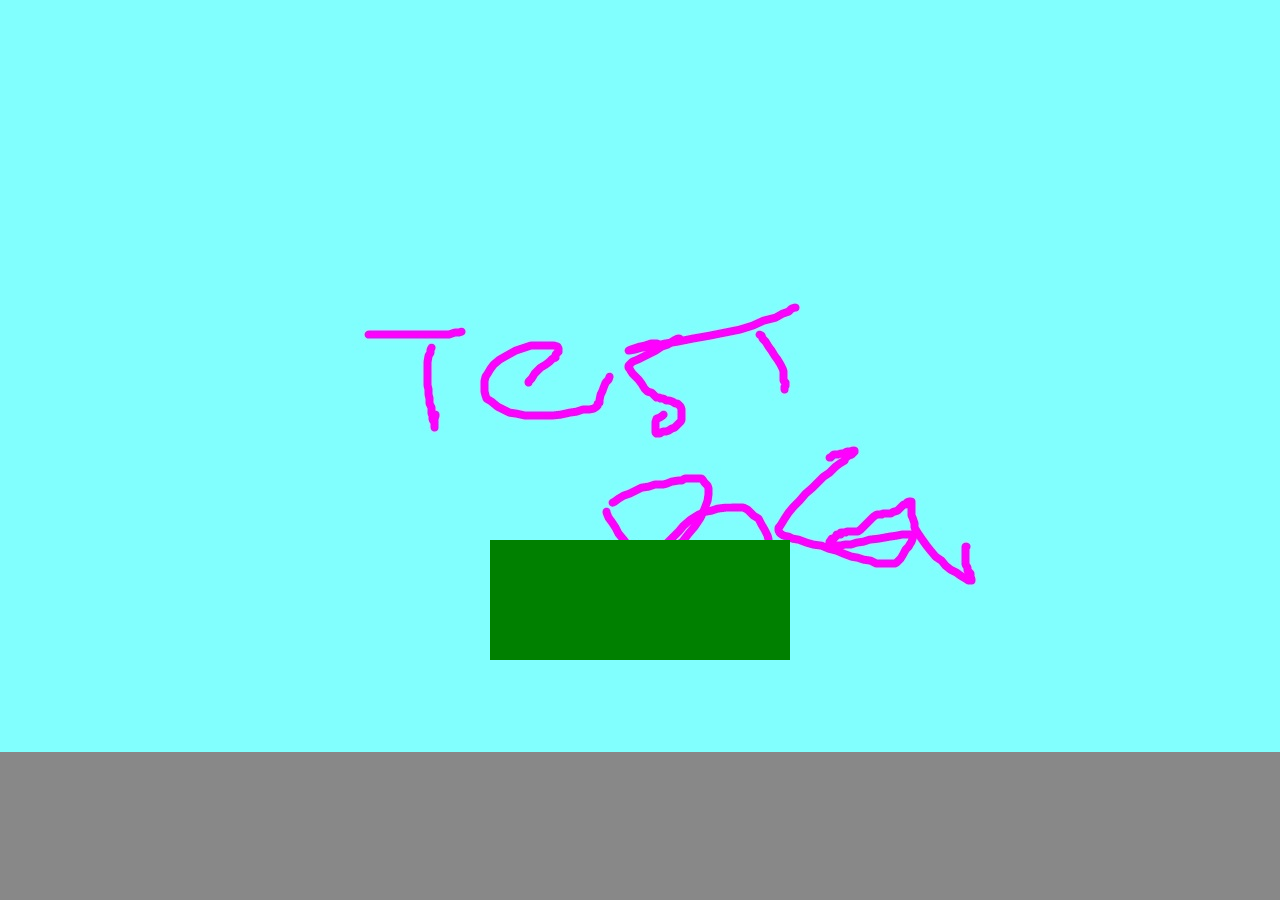
==== game/www/index.html @ 75aea96d "Add development option to set starting page." ====
<html>
    <head>
        <meta charset="utf-8" />
        <meta name="viewport" id='viewport' content='user-scalable=no, initial-scale=1, width=device-width'/>
        <link rel="stylesheet" type="text/css" href="css/style.css" />
        <title>The Little Prince</title>
    </head>
    <body>
        <div id="game-stage" class="maxsize">
            <img id="page-texture" src="assets/images/texture-even.png"/>
        </div>
        <!-- TODO remove these controls and implement it using canvas -->
        <nav id="page-nav" class="maxsize">
            <div id="btn-prev" class="btn">Previous Page</div>
            <div id="btn-next" class="btn">Next Page</div>
        </nav>

        <script type="text/javascript" src="phonegap.js"></script>

        <!-- libraries -->
        <script type="text/javascript" src="js/lib/jquery-2.0.3.js"></script>
        <script type="text/javascript" src="js/lib/kinetic-v4.7.4.js"></script>
        <script type="text/javascript" src="js/lib/howler.js"></script>

        <!-- story framework -->
        <script type="text/javascript" src="js/util.js"></script>
        <script type="text/javascript" src="js/story.js"></script>
        <script type="text/javascript" src="js/page.js"></script>
        <script type="text/javascript" src="js/core.js"></script>

        <!-- story pages -->
        <script type="text/javascript" src="js/pages/menu-00.js"></script>
        <script type="text/javascript" src="js/pages/menu-01.js"></script>
        <script type="text/javascript" src="js/pages/earthIntro-00.js"></script>
        <script type="text/javascript" src="js/pages/earthIntro-01.js"></script>
        <script type="text/javascript" src="js/pages/earthIntro-02.js"></script>
        <script type="text/javascript" src="js/pages/earthIntro-03.js"></script>
        <script type="text/javascript" src="js/pages/earthIntro-04.js"></script>
        <script type="text/javascript" src="js/pages/earthIntro-05.js"></script>
        <script type="text/javascript" src="js/pages/earthIntro-06.js"></script>
        <script type="text/javascript" src="js/pages/earthIntro-07.js"></script>
        <script type="text/javascript" src="js/pages/earthIntro-08.js"></script>
        <script type="text/javascript" src="js/pages/asteroids.b612-00.js"></script>
        <script type="text/javascript" src="js/pages/asteroids.b612-01.js"></script>
        <script type="text/javascript" src="js/pages/asteroids.b612-02.js"></script>
        <script type="text/javascript" src="js/pages/asteroids.b325-00.js"></script>
        <script type="text/javascript" src="js/pages/asteroids.b325-01.js"></script>
        <script type="text/javascript" src="js/pages/asteroids.b326-00.js"></script>
        <script type="text/javascript" src="js/pages/asteroids.b327-00.js"></script>
        <script type="text/javascript" src="js/pages/asteroids.b328-00.js"></script>
        <script type="text/javascript" src="js/pages/asteroids.b328-01.js"></script>
        <script type="text/javascript" src="js/pages/asteroids.b329-00.js"></script>
        <script type="text/javascript" src="js/pages/asteroids.b329-01.js"></script>
        <script type="text/javascript" src="js/pages/asteroids.b330-00.js"></script>
        <script type="text/javascript" src="js/pages/asteroids.b330-01.js"></script>
        <script type="text/javascript" src="js/pages/earthEnding-00.js"></script>
        <script type="text/javascript" src="js/pages/earthEnding-01.js"></script>
        <script type="text/javascript" src="js/pages/earthEnding-02.js"></script>
        <script type="text/javascript" src="js/pages/earthEnding-03.js"></script>
        <script type="text/javascript" src="js/pages/earthEnding-04.js"></script>
        <script type="text/javascript" src="js/pages/earthEnding-05.js"></script>
        <script type="text/javascript" src="js/pages/earthEnding-06.js"></script>
        <script type="text/javascript" src="js/pages/earthEnding-07.js"></script>
        <script type="text/javascript" src="js/pages/earthEnding-08.js"></script>
        <script type="text/javascript" src="js/pages/earthEnding-09.js"></script>

        <script type="text/javascript">
            //DEVELOPMENT ONLY
            // Set this value to a page ID to start the game at this page
            // useful when developing challenges or laying out a page.
            // page ID are like "earthIntro4" where the 4 indicates the fifth page (zero-index)
            // others are like "earthEnding0", "asteroids.b6120", "menu0", etc
            // If you set an ID that doesn't exist the story will start at the main menu
            var startAtPageId = "";

            storybook.startStory();
        </script>
    </body>
</html>
---- game/www/css/style.css ----
@font-face {
    font-family: 'lp_TitleFont';
    src: url('assets/font/RetroElectro.ttf');
}

@font-face {
    font-family: 'lp_BodyFont';
    src: url('assets/font/NoBulliesAllowed.ttf');
}

* {
    -webkit-tap-highlight-color: rgba(0,0,0,0); /* make transparent link selection, adjust last value opacity 0 to 1.0 */
}

body {
    overflow:hidden;
    -webkit-touch-callout: none;                /* prevent callout to copy image, etc when tap to hold */
    -webkit-text-size-adjust: none;             /* prevent webkit from resizing text to fit */
    -webkit-user-select: none;                  /* prevent copy paste, to allow, change 'none' to 'text' */
    margin:0;
    padding:0;
    overflow:scroll;
    background:#888;
}

.hidden{
    display:none;
}

.maxsize{
    width:1280px;
    height:752px;
    overflow:hidden;
}

#game-stage, #page-nav, #page-texture{
    position:absolute;
    top:0;
    left:0;
}

#page-nav{
    pointer-events:none;
}

#game-stage{
    background:beige;
}

.btn{
    position:absolute;
    pointer-events:auto;
    /*TODO - Replace with actual button styles*/
    bottom:30px;
    padding:20px;
    background:#fff;
}

#btn-prev{
    left:30px;
}

#btn-next{
    right:30px;
}
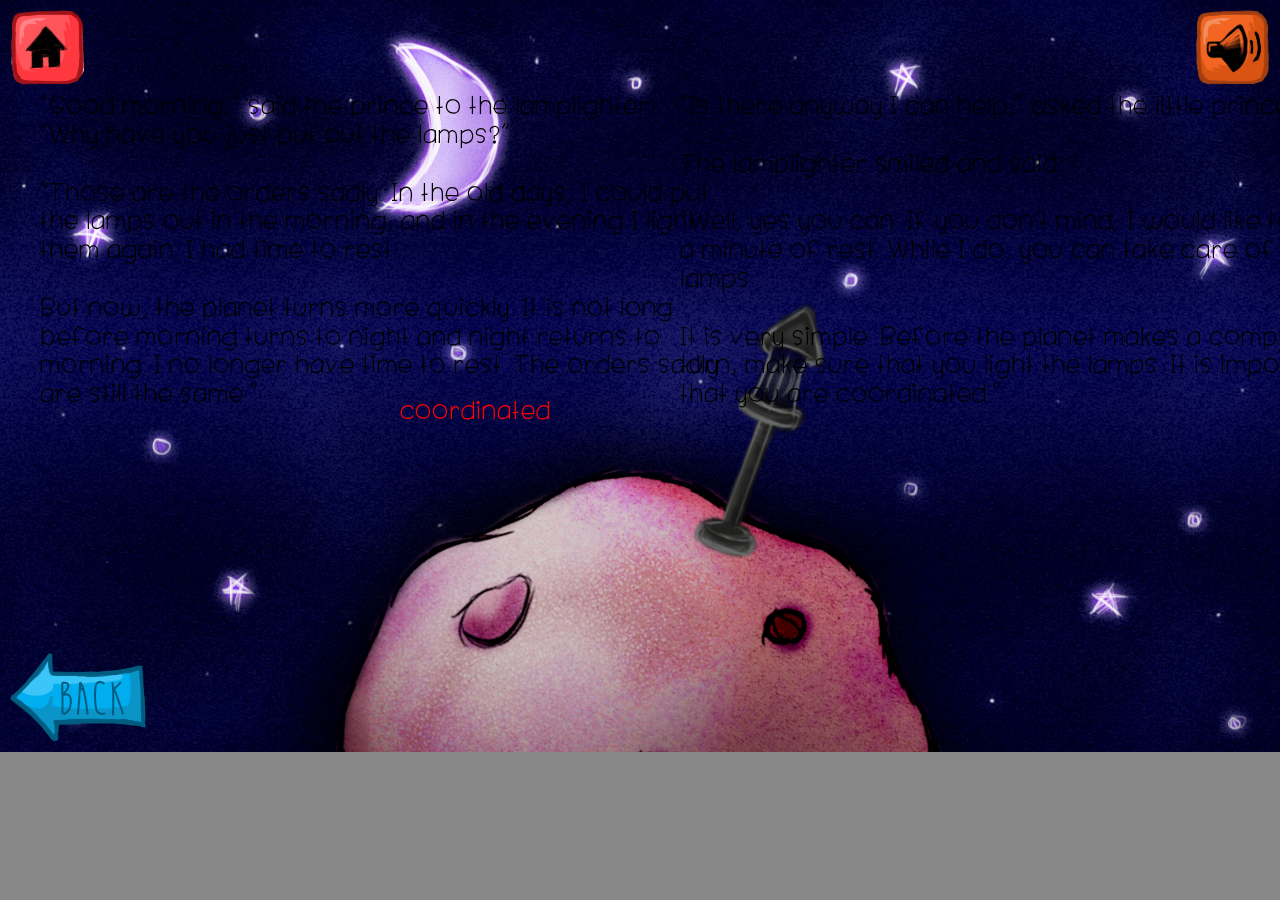
==== commit 86812833: "Challenge 5: - functionality completed (for only one lamp)" ====
--- a/game/www/index.html
+++ b/game/www/index.html
@@ -6,13 +6,13 @@
         <title>The Little Prince</title>
     </head>
     <body>
-        <div id="game-stage" class="maxsize">
-            <img id="page-texture" src="assets/images/texture-even.png"/>
-        </div>
+        <div id="game-stage" class="maxsize"></div>
         <!-- TODO remove these controls and implement it using canvas -->
         <nav id="page-nav" class="maxsize">
-            <div id="btn-prev" class="btn">Previous Page</div>
-            <div id="btn-next" class="btn">Next Page</div>
+            <div id="btn-home" class="btn btn-sm"></div>
+            <div id="btn-audio" class="btn btn-sm"></div>
+            <div id="btn-prev" class="btn"></div>
+            <div id="btn-next" class="btn"></div>
         </nav>
 
         <script type="text/javascript" src="phonegap.js"></script>
@@ -71,7 +71,7 @@
             // page ID are like "earthIntro4" where the 4 indicates the fifth page (zero-index)
             // others are like "earthEnding0", "asteroids.b6120", "menu0", etc
             // If you set an ID that doesn't exist the story will start at the main menu
-            var startAtPageId = "";
+            var startAtPageId = "asteroids.b3291";
 
             storybook.startStory();
         </script>
--- a/game/www/css/style.css
+++ b/game/www/css/style.css
@@ -1,11 +1,11 @@
 @font-face {
     font-family: 'lp_TitleFont';
-    src: url('assets/font/RetroElectro.ttf');
+    src: url('../assets/font/RetroElectro.ttf');
 }
 
 @font-face {
     font-family: 'lp_BodyFont';
-    src: url('assets/font/NoBulliesAllowed.ttf');
+    src: url('../assets/font/NoBulliesAllowed.ttf');
 }
 
 * {
@@ -33,7 +33,7 @@
     overflow:hidden;
 }
 
-#game-stage, #page-nav, #page-texture{
+#game-stage, #page-nav{
     position:absolute;
     top:0;
     left:0;
@@ -51,15 +51,34 @@
     position:absolute;
     pointer-events:auto;
     /*TODO - Replace with actual button styles*/
-    bottom:30px;
-    padding:20px;
-    background:#fff;
+    bottom:10px;
+    width:136px;
+    height:90px;
+}
+
+.btn.btn-sm{
+    bottom:auto;
+    top:10px;
+    width:75px;
+    height:75px;
 }
 
 #btn-prev{
-    left:30px;
+    left:10px;
+    background:url("../assets/images/ui/page_global/button_nextPage.png");
 }
 
 #btn-next{
-    right:30px;
+    right:10px;
+    background:url("../assets/images/ui/page_global/button_prevPage.png");
 }
+
+#btn-home{
+    left:10px;
+    background:url("../assets/images/ui/page_global/button_home.png");
+}
+
+#btn-audio{
+    right:10px;
+    background:url("../assets/images/ui/page_global/button_audio.png");
+}
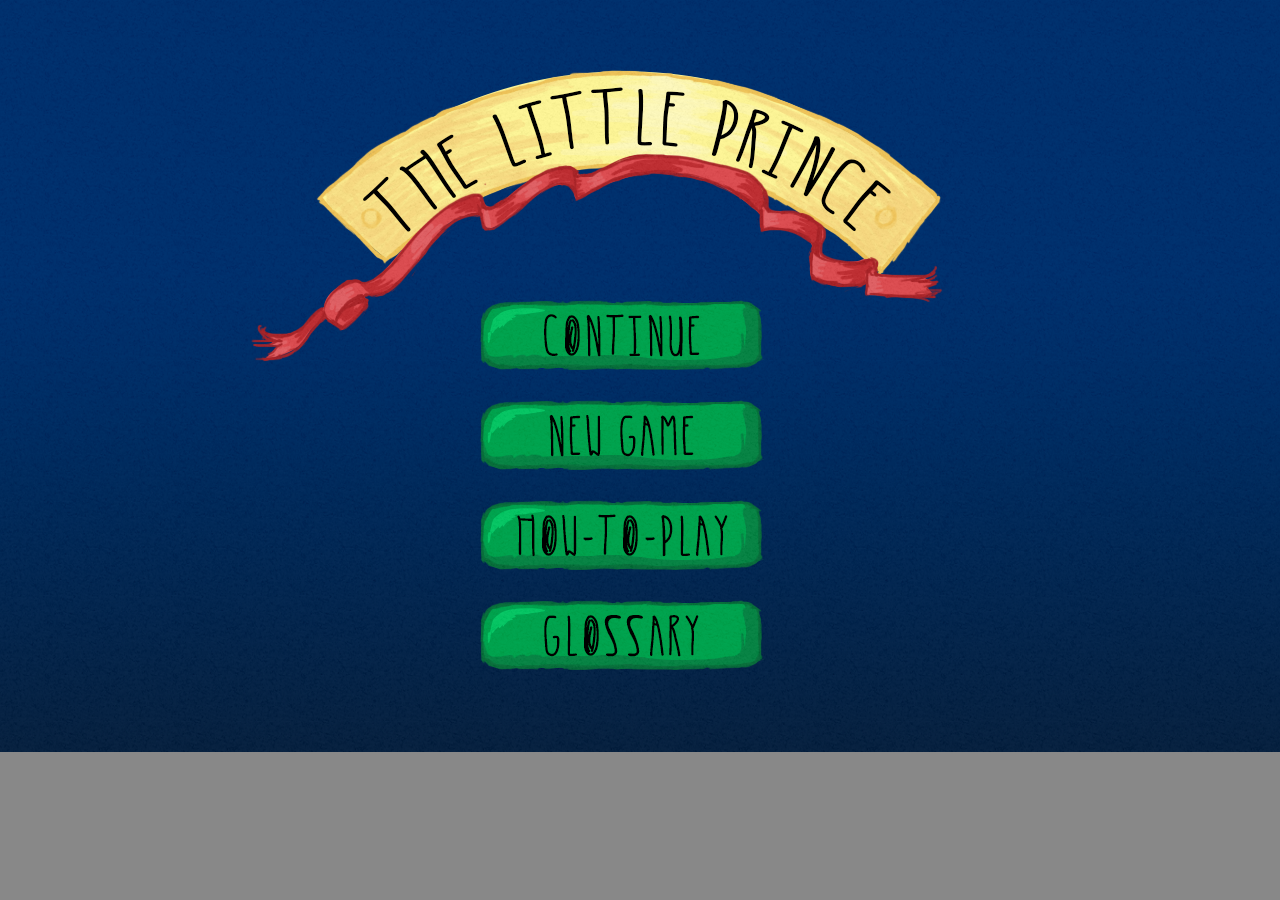
==== commit 78b548a7: "Unset start page, fix restarting maze, cleanup lamplighter." ====
--- a/game/www/index.html
+++ b/game/www/index.html
@@ -71,7 +71,7 @@
             // page ID are like "earthIntro4" where the 4 indicates the fifth page (zero-index)
             // others are like "earthEnding0", "asteroids.b6120", "menu0", etc
             // If you set an ID that doesn't exist the story will start at the main menu
-            var startAtPageId = "asteroids.b3291";
+            var startAtPageId = "";
 
             storybook.startStory();
         </script>
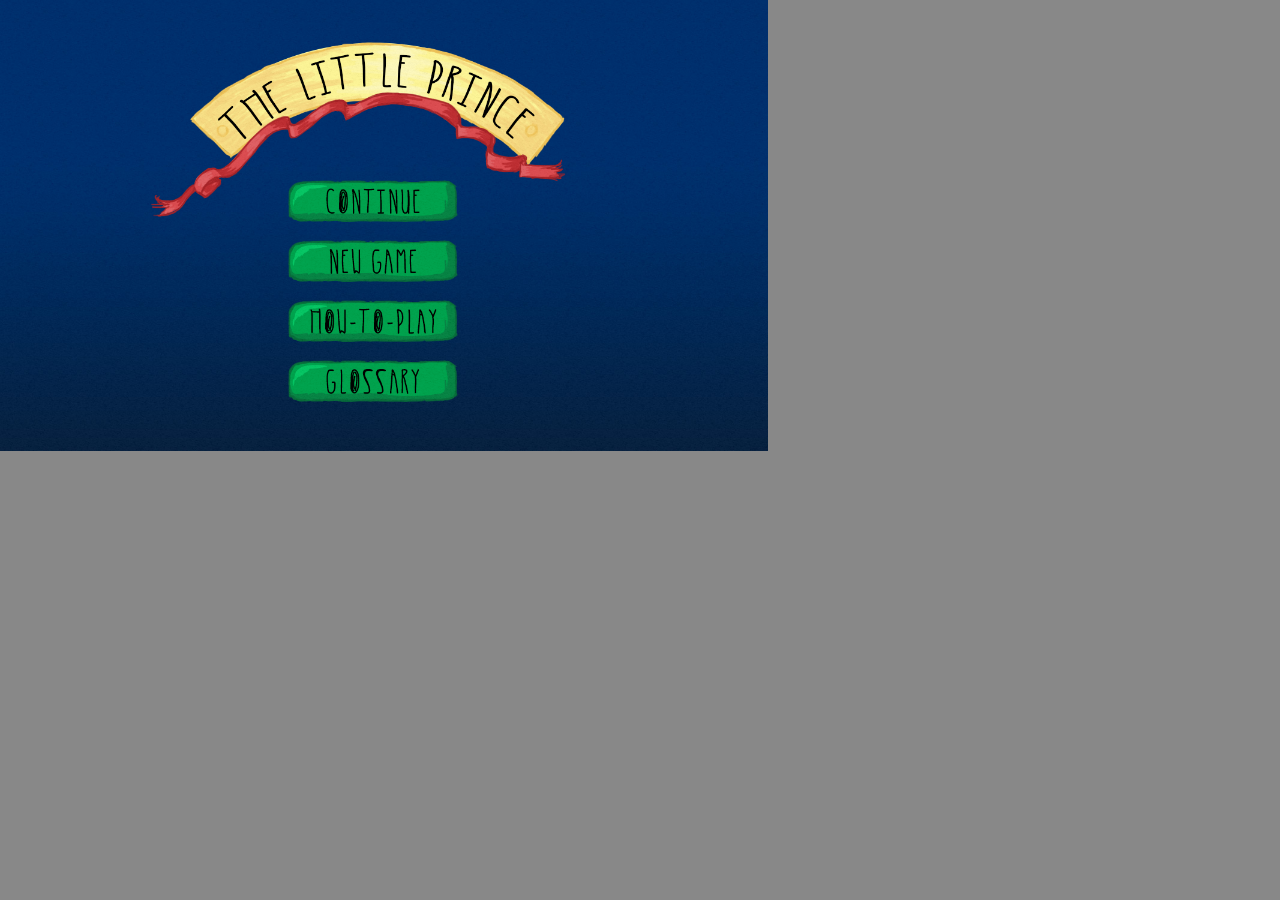
==== commit ac565ac3: "Move buttons onto canvas, enable stage scaling." ====
--- a/game/www/index.html
+++ b/game/www/index.html
@@ -7,13 +7,6 @@
     </head>
     <body>
         <div id="game-stage" class="maxsize"></div>
-        <!-- TODO remove these controls and implement it using canvas -->
-        <nav id="page-nav" class="maxsize">
-            <div id="btn-home" class="btn btn-sm"></div>
-            <div id="btn-audio" class="btn btn-sm"></div>
-            <div id="btn-prev" class="btn"></div>
-            <div id="btn-next" class="btn"></div>
-        </nav>
 
         <script type="text/javascript" src="phonegap.js"></script>
 
--- a/game/www/css/style.css
+++ b/game/www/css/style.css
@@ -19,7 +19,6 @@
     -webkit-user-select: none;                  /* prevent copy paste, to allow, change 'none' to 'text' */
     margin:0;
     padding:0;
-    overflow:scroll;
     background:#888;
 }
 
@@ -33,52 +32,12 @@
     overflow:hidden;
 }
 
-#game-stage, #page-nav{
+#game-stage{
     position:absolute;
     top:0;
     left:0;
 }
 
-#page-nav{
-    pointer-events:none;
+#game-stage{
+    background:black;
 }
-
-#game-stage{
-    background:beige;
-}
-
-.btn{
-    position:absolute;
-    pointer-events:auto;
-    /*TODO - Replace with actual button styles*/
-    bottom:10px;
-    width:136px;
-    height:90px;
-}
-
-.btn.btn-sm{
-    bottom:auto;
-    top:10px;
-    width:75px;
-    height:75px;
-}
-
-#btn-prev{
-    left:10px;
-    background:url("../assets/images/ui/page_global/button_nextPage.png");
-}
-
-#btn-next{
-    right:10px;
-    background:url("../assets/images/ui/page_global/button_prevPage.png");
-}
-
-#btn-home{
-    left:10px;
-    background:url("../assets/images/ui/page_global/button_home.png");
-}
-
-#btn-audio{
-    right:10px;
-    background:url("../assets/images/ui/page_global/button_audio.png");
-}
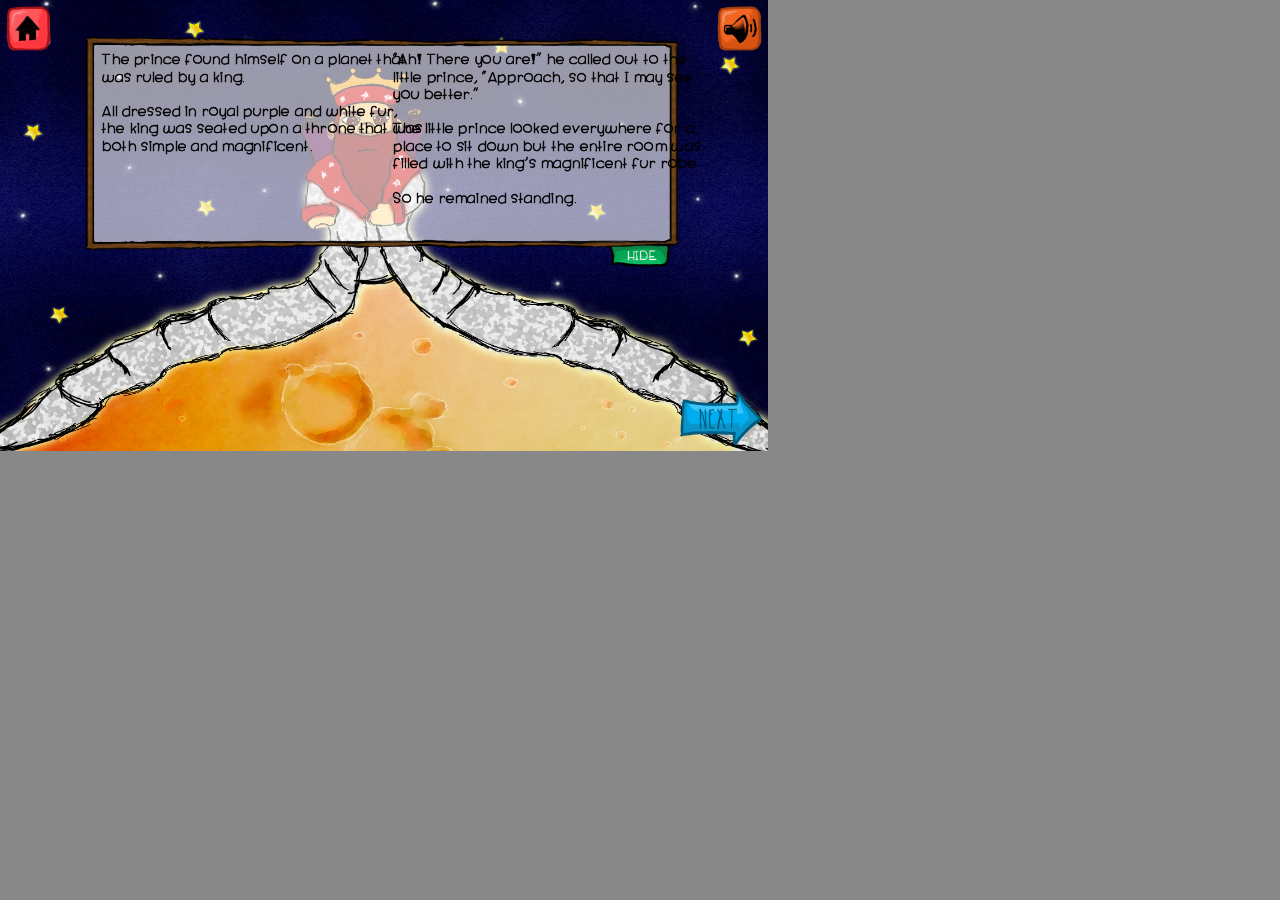
==== commit b8305479: "Fixes from mobile testing and android build." ====
--- a/game/www/index.html
+++ b/game/www/index.html
@@ -64,7 +64,7 @@
             // page ID are like "earthIntro4" where the 4 indicates the fifth page (zero-index)
             // others are like "earthEnding0", "asteroids.b6120", "menu0", etc
             // If you set an ID that doesn't exist the story will start at the main menu
-            var startAtPageId = "";
+            var startAtPageId = "asteroids.b3250";
 
             storybook.startStory();
         </script>
--- a/game/www/css/style.css
+++ b/game/www/css/style.css
@@ -20,6 +20,10 @@
     margin:0;
     padding:0;
     background:#888;
+    scroll:hidden;
+    position:fixed;
+    width:100%;
+    height:100%;
 }
 
 .hidden{
@@ -27,8 +31,8 @@
 }
 
 .maxsize{
-    width:1280px;
-    height:752px;
+    width:100%;
+    height:100%;
     overflow:hidden;
 }
 
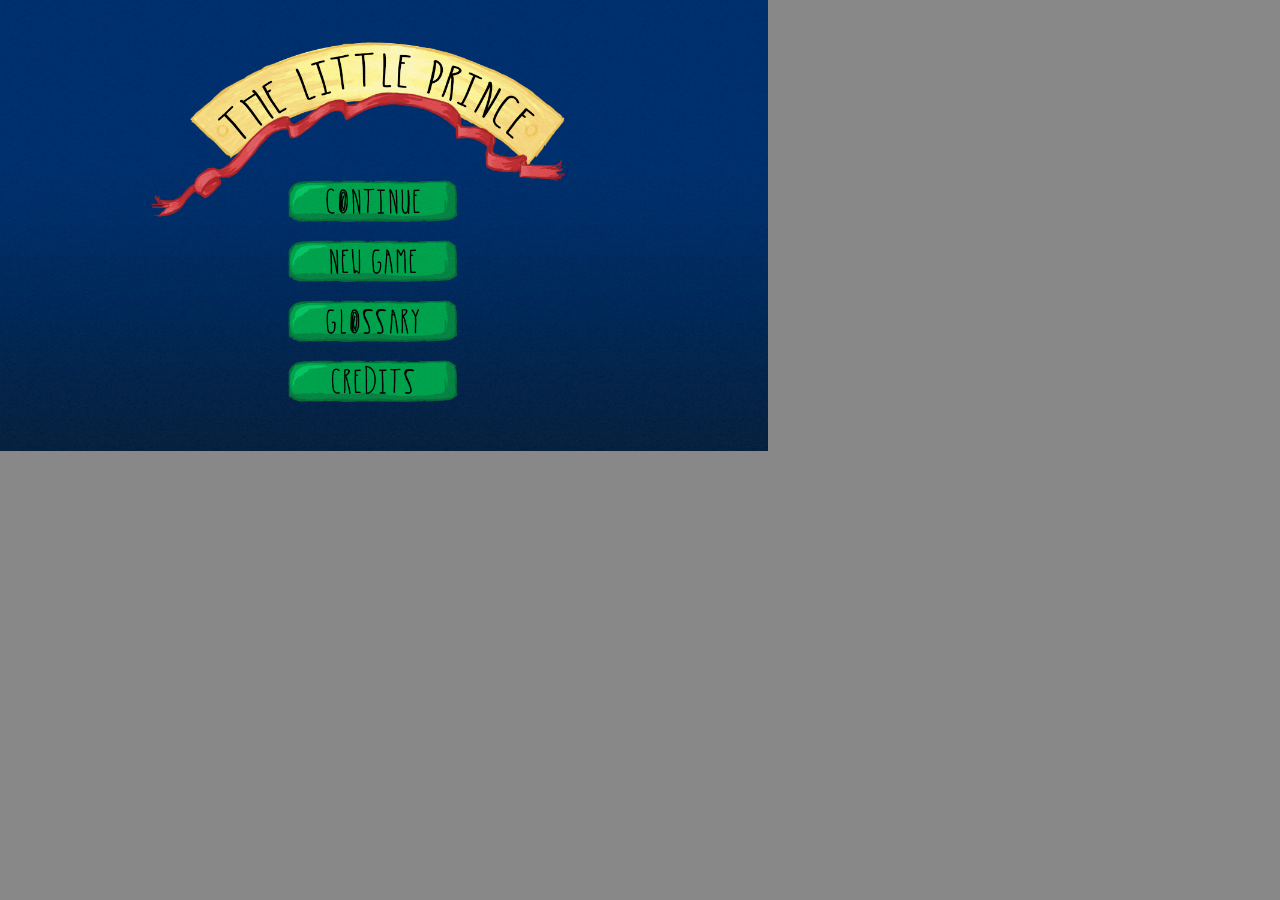
==== commit 1c5f9cab: "remove initial page." ====
--- a/game/www/index.html
+++ b/game/www/index.html
@@ -64,7 +64,7 @@
             // page ID are like "earthIntro4" where the 4 indicates the fifth page (zero-index)
             // others are like "earthEnding0", "asteroids.b6120", "menu0", etc
             // If you set an ID that doesn't exist the story will start at the main menu
-            var startAtPageId = "asteroids.b3250";
+            var startAtPageId = "";
 
             storybook.startStory();
         </script>
